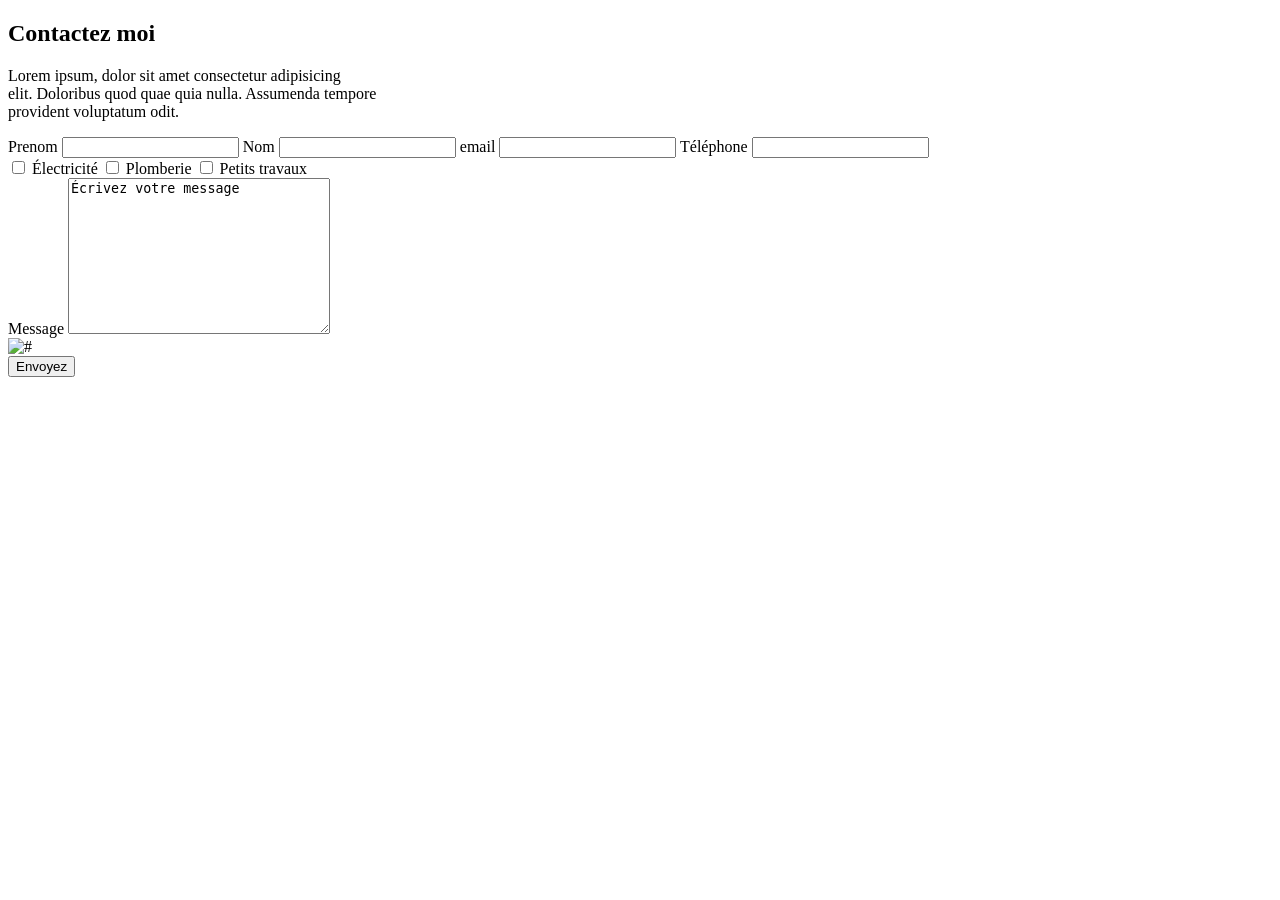
==== contact.html @ b005dc7f "mention legal + politique fait v1" ====
<!DOCTYPE html>
<html lang="en">
<head>
    <meta charset="UTF-8">
    <meta name="viewport" content="width=device-width, initial-scale=1.0">
    <link rel="stylesheet" href="style.css">
    <title>Document</title>
</head>
    <body>
        <div class="contact">
            <div class="titre">
                <h2>Contactez moi</h2>
            </div>

            <div>
                <p>Lorem ipsum, dolor sit amet consectetur adipisicing <br>
                    elit. Doloribus quod quae quia nulla. Assumenda tempore <br>
                    provident voluptatum odit.</p>
            </div>
        </div>
        
        <div>
            <label class="input" for="">Prenom</label>
            <input type="text">
            <label class="input" for="">Nom</label>
            <input type="text">
            <label class="input" for="">email</label>
            <input type="text">
            <label class="input" for="">Téléphone</label>
            <input type="text">
        </div>

        <div> 

            <input type="checkbox">
            <label for="">Électricité</label>
            <input type="checkbox">
            <label for="">Plomberie</label>
            <input type="checkbox">
            <label for="">Petits travaux</label>

            <div>
                <label for="">Message</label>
                <textarea name="" id="" cols="30" rows="10">Écrivez votre message</textarea>
            </div>
            <div>
                <img src="/images/image-3.png" alt="#">
            </div>
        </div>

        <div>
            <button>Envoyez</button>
        </div>

    </body>
</html>
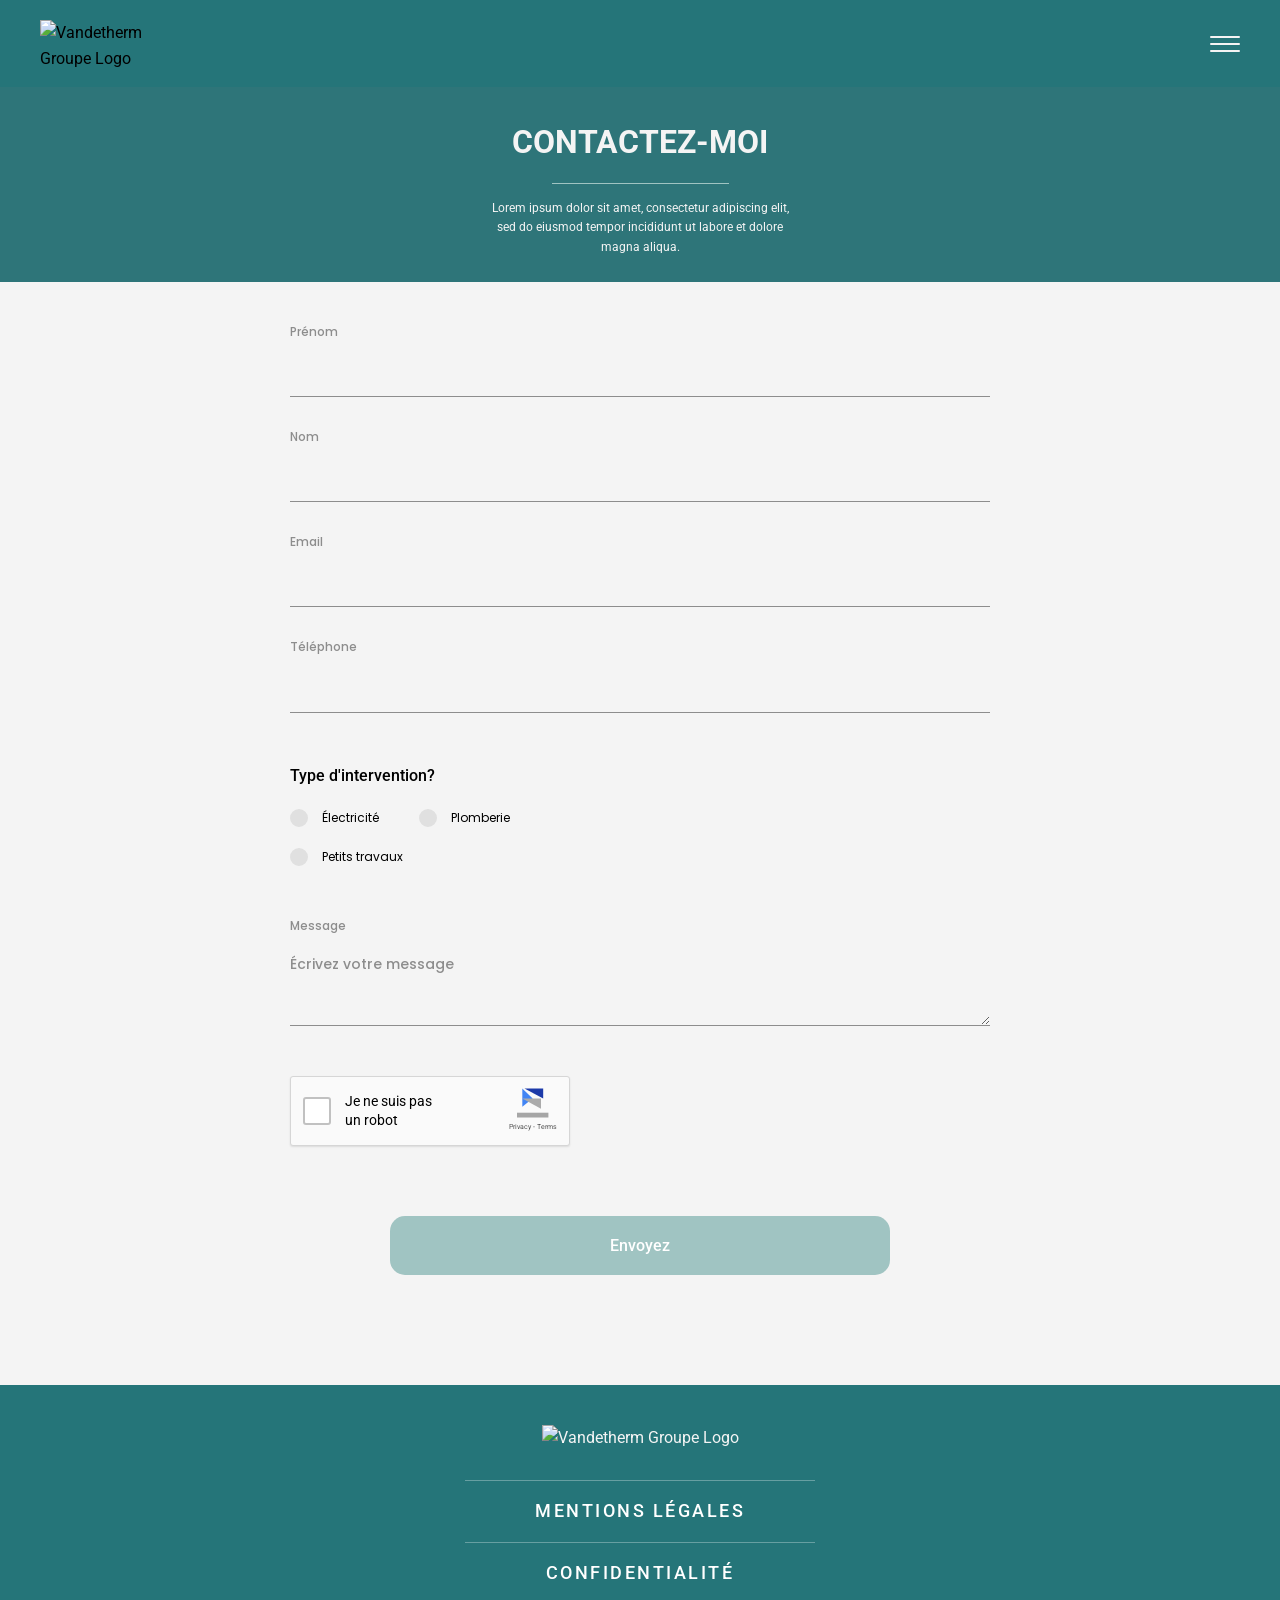
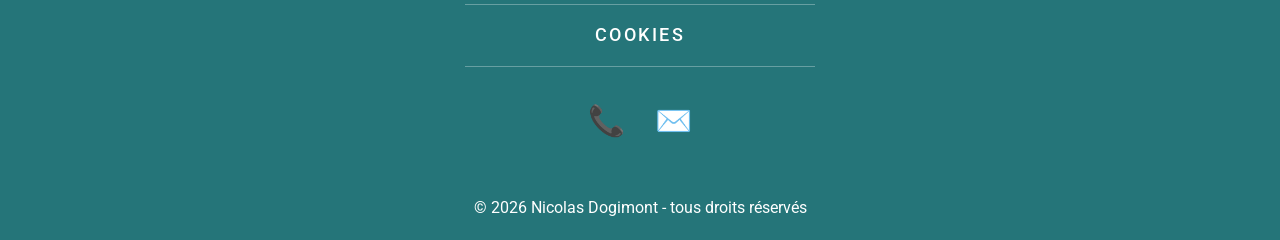
==== commit f9dc5099: "page contact" ====
--- a/contact.html
+++ b/contact.html
@@ -1,56 +1,131 @@
 <!DOCTYPE html>
-<html lang="en">
+<html lang="fr">
 <head>
     <meta charset="UTF-8">
     <meta name="viewport" content="width=device-width, initial-scale=1.0">
-    <link rel="stylesheet" href="style.css">
-    <title>Document</title>
+    <title>Contact - Vandetherm Groupe</title>
+    <link rel="stylesheet" href="contact.css">
+    <link rel="preconnect" href="https://fonts.googleapis.com">
+    <link rel="preconnect" href="https://fonts.gstatic.com" crossorigin>
+    <link href="https://fonts.googleapis.com/css2?family=Roboto:wght@400;500;700&family=Poppins:wght@400;500&family=Inter:wght@400;500&display=swap" rel="stylesheet">
+    <link rel="stylesheet" href="/css/styles_contact.css">
 </head>
-    <body>
-        <div class="contact">
-            <div class="titre">
-                <h2>Contactez moi</h2>
+<body>
+    <header>
+        <nav class="navbar">
+            <div class="logo">
+                <!-- Remplace par ton logo SVG ou image -->
+                <img src="logo.svg" alt="Vandetherm Groupe Logo">
+            </div>
+            <div class="menu-icon">
+                <span></span>
+                <span></span>
+                <span></span>
+            </div>
+        </nav>
+    </header>
+
+    <!-- Section titre avec fond coloré -->
+    <section class="page-title-section">
+        <h1>Contactez-moi</h1>
+        <div class="title-divider"></div>
+        <p>Lorem ipsum dolor sit amet, consectetur adipiscing elit, sed do eiusmod tempor incididunt ut labore et dolore magna aliqua.</p>
+    </section>
+
+    <main>
+        <div class="form-wrapper">
+            <form class="contact-form" action="#" method="POST">
+                <!-- Champs de base -->
+                <div class="form-group">
+                    <label for="prenom">Prénom</label>
+                    <input type="text" id="prenom" name="prenom" required>
+                </div>
+
+                <div class="form-group">
+                    <label for="nom">Nom</label>
+                    <input type="text" id="nom" name="nom" required>
+                </div>
+
+                <div class="form-group">
+                    <label for="email">Email</label>
+                    <input type="email" id="email" name="email" required>
+                </div>
+
+                <div class="form-group">
+                    <label for="telephone">Téléphone</label>
+                    <input type="tel" id="telephone" name="telephone" required>
+                </div>
+
+                <!-- Section QCM -->
+                <div class="qcm-section">
+                    <h3>Type d'intervention?</h3>
+                    <div class="checkbox-group">
+                        <div class="checkbox-row">
+                            <div class="checkbox-item">
+                                <input type="checkbox" id="electricite" name="intervention" value="electricite">
+                                <label for="electricite">Électricité</label>
+                            </div>
+                            <div class="checkbox-item">
+                                <input type="checkbox" id="plomberie" name="intervention" value="plomberie">
+                                <label for="plomberie">Plomberie</label>
+                            </div>
+                        </div>
+                        <div class="checkbox-item">
+                            <input type="checkbox" id="petits-travaux" name="intervention" value="petits-travaux">
+                            <label for="petits-travaux">Petits travaux</label>
+                        </div>
+                    </div>
+                </div>
+
+                <!-- Zone de message -->
+                <div class="form-group">
+                    <label for="message">Message</label>
+                    <textarea id="message" name="message" placeholder="Écrivez votre message" required></textarea>
+                </div>
+
+                <!-- Captcha -->
+                <div class="captcha">
+                    <div class="captcha-content">
+                        <div class="captcha-checkbox"></div>
+                        <div class="captcha-text">Je ne suis pas<br>un robot</div>
+                    </div>
+                    <div class="captcha-logo">
+                        <div class="captcha-logo-image">
+                            <svg width="32" height="32" viewBox="0 0 32 32" fill="none">
+                                <path d="M7.5 0.4L26.2 10.6V0.4H7.5Z" fill="#1C3AA9"/>
+                                <path d="M5.3 0.4L5.3 18.7L15.7 10.6L5.3 0.4Z" fill="#4285F4"/>
+                                <path d="M5.3 10.6L24 20.8V10.6H5.3Z" fill="#ABABAB"/>
+                                <rect y="24.7" width="31.4" height="4.8" fill="#A6A6A6"/>
+                            </svg>
+                        </div>
+                        <div class="captcha-logo-text">Privacy - Terms</div>
+                    </div>
+                </div>
+
+                <!-- Bouton d'envoi -->
+                <button type="submit" class="submit-button">Envoyez</button>
+            </form>
+        </div>
+    </main>
+
+    <footer>
+        <div class="footer-content">
+            <div class="footer-logo">
+                <!-- Remplace par ton logo blanc SVG ou image -->
+                <img src="logo-white.svg" alt="Vandetherm Groupe Logo">
             </div>
 
-            <div>
-                <p>Lorem ipsum, dolor sit amet consectetur adipisicing <br>
-                    elit. Doloribus quod quae quia nulla. Assumenda tempore <br>
-                    provident voluptatum odit.</p>
+            <div class="footer-links">
+                <a href="#">Mentions légales</a>
+                <a href="#">Confidentialité</a>
+                <a href="#">Cookies</a>
             </div>
-        </div>
-        
-        <div>
-            <label class="input" for="">Prenom</label>
-            <input type="text">
-            <label class="input" for="">Nom</label>
-            <input type="text">
-            <label class="input" for="">email</label>
-            <input type="text">
-            <label class="input" for="">Téléphone</label>
-            <input type="text">
-        </div>
 
-        <div> 
+            <div class="footer-contact">
+                <a href="tel:0470203104" aria-label="Téléphone">📞</a>
+                <a href="/cdn-cgi/l/email-protection#fa93949c95ba8c9b949e9f8e929f88979d88958f8a9fd4989f" aria-label="Email">✉️</a>
+            </div>
 
-            <input type="checkbox">
-            <label for="">Électricité</label>
-            <input type="checkbox">
-            <label for="">Plomberie</label>
-            <input type="checkbox">
-            <label for="">Petits travaux</label>
-
-            <div>
-                <label for="">Message</label>
-                <textarea name="" id="" cols="30" rows="10">Écrivez votre message</textarea>
-            </div>
-            <div>
-                <img src="/images/image-3.png" alt="#">
-            </div>
-        </div>
-
-        <div>
-            <button>Envoyez</button>
-        </div>
-
-    </body>
-</html>+            <div class="footer-bottom">
+                <p>© 2026 Nicolas Dogimont - tous droits réservés</p>
+            </div
--- a/css/styles_contact.css
+++ b/css/styles_contact.css
@@ -0,0 +1,437 @@
+/* Reset de base */
+* {
+    margin: 0;
+    padding: 0;
+    box-sizing: border-box;
+}
+
+body {
+    font-family: 'Roboto', sans-serif;
+    background-color: #F4F4F4;
+    color: #000;
+    line-height: 1.6;
+}
+
+/* Header / Navbar */
+header {
+    background-color: #257579;
+    padding: 20px;
+    position: relative;
+}
+
+.navbar {
+    display: flex;
+    justify-content: space-between;
+    align-items: center;
+    max-width: 1200px;
+    margin: 0 auto;
+}
+
+.logo {
+    width: 143px;
+    height: 47px;
+}
+
+.logo img {
+    width: 100%;
+    height: auto;
+}
+
+.menu-icon {
+    width: 30px;
+    height: 30px;
+    display: flex;
+    flex-direction: column;
+    justify-content: center;
+    gap: 5px;
+    cursor: pointer;
+}
+
+.menu-icon span {
+    width: 100%;
+    height: 2px;
+    background-color: #F4F4F4;
+    border-radius: 2px;
+}
+
+/* Section titre avec fond coloré */
+.page-title-section {
+    background-color: #2E7579;
+    padding: 30px 20px 25px;
+    text-align: center;
+}
+
+.page-title-section h1 {
+    color: #F4F4F4;
+    font-size: 32px;
+    font-weight: 700;
+    text-transform: uppercase;
+    margin-bottom: 15px;
+}
+
+.title-divider {
+    width: 177px;
+    height: 1px;
+    background-color: #A0C4C2;
+    margin: 0 auto 15px;
+}
+
+.page-title-section p {
+    color: #F4F4F4;
+    font-size: 12px;
+    font-weight: 400;
+    max-width: 300px;
+    margin: 0 auto;
+    padding: 0;
+}
+
+/* Contenu principal */
+main {
+    max-width: 900px;
+    margin: 0 auto;
+    padding: 40px 60px;
+}
+
+/* Container pour le formulaire */
+.form-wrapper {
+    max-width: 700px;
+    margin: 0 auto;
+}
+
+/* Formulaire */
+.contact-form {
+    display: flex;
+    flex-direction: column;
+    gap: 30px;
+}
+
+/* Groupes de champs */
+.form-group {
+    display: flex;
+    flex-direction: column;
+    gap: 5px;
+}
+
+.form-group label {
+    color: #8D8D8D;
+    font-size: 12px;
+    font-family: 'Poppins', sans-serif;
+    font-weight: 500;
+    margin-bottom: 5px;
+}
+
+.form-group input,
+.form-group textarea {
+    padding: 12px 0;
+    border: none;
+    border-bottom: 1px solid #8D8D8D;
+    border-radius: 0;
+    font-family: 'Poppins', sans-serif;
+    font-size: 14px;
+    background-color: transparent;
+    color: #8D8D8D;
+    transition: border-color 0.3s;
+}
+
+.form-group input:focus,
+.form-group textarea:focus {
+    outline: none;
+    border-bottom-color: #257579;
+    color: #000;
+}
+
+.form-group input::placeholder,
+.form-group textarea::placeholder {
+    color: #8D8D8D;
+    font-weight: 500;
+}
+
+/* Section QCM */
+.qcm-section {
+    margin: 20px 0;
+}
+
+.qcm-section h3 {
+    color: #000;
+    font-size: 16px;
+    font-weight: 500;
+    font-family: 'Roboto', sans-serif;
+    margin-bottom: 20px;
+}
+
+.checkbox-group {
+    display: flex;
+    flex-direction: column;
+    gap: 20px;
+}
+
+.checkbox-row {
+    display: flex;
+    gap: 40px;
+    flex-wrap: wrap;
+}
+
+.checkbox-item {
+    display: flex;
+    align-items: center;
+    gap: 14px;
+}
+
+.checkbox-item input[type="checkbox"] {
+    width: 18px;
+    height: 18px;
+    cursor: pointer;
+    appearance: none;
+    -webkit-appearance: none;
+    -moz-appearance: none;
+    border: 2px solid #E0E0E0;
+    border-radius: 50%;
+    background-color: #E0E0E0;
+    position: relative;
+    transition: all 0.3s;
+}
+
+.checkbox-item input[type="checkbox"]:checked {
+    background-color: #000;
+    border-color: #000;
+}
+
+.checkbox-item input[type="checkbox"]:checked::after {
+    content: '✓';
+    position: absolute;
+    color: white;
+    font-size: 12px;
+    font-weight: bold;
+    top: 50%;
+    left: 50%;
+    transform: translate(-50%, -50%);
+}
+
+.checkbox-item label {
+    color: #000;
+    font-size: 12px;
+    font-family: 'Poppins', sans-serif;
+    font-weight: 400;
+    cursor: pointer;
+}
+
+/* Zone de message */
+.form-group textarea {
+    min-height: 80px;
+    resize: vertical;
+    padding-top: 8px;
+}
+
+/* Captcha */
+.captcha {
+    background-color: #FAFAFA;
+    border: 1px solid #D6D6D6;
+    border-radius: 3px;
+    padding: 10px 12px;
+    box-shadow: 0px 1px 2px rgba(0, 0, 0, 0.10);
+    display: flex;
+    align-items: center;
+    justify-content: space-between;
+    max-width: 280px;
+    margin: 20px 0;
+    height: 70px;
+}
+
+.captcha-content {
+    display: flex;
+    align-items: center;
+    gap: 14px;
+}
+
+.captcha-checkbox {
+    width: 28px;
+    height: 28px;
+    border: 2px solid #C1C1C1;
+    border-radius: 3px;
+    background-color: #FFF;
+    cursor: pointer;
+    flex-shrink: 0;
+}
+
+.captcha-text {
+    color: #000;
+    font-size: 14px;
+    font-weight: 400;
+    line-height: 1.3;
+}
+
+.captcha-logo {
+    display: flex;
+    flex-direction: column;
+    align-items: center;
+    gap: 2px;
+    padding-left: 10px;
+}
+
+.captcha-logo-image {
+    width: 32px;
+    height: 32px;
+}
+
+.captcha-logo-text {
+    color: #555;
+    font-size: 7px;
+    font-weight: 400;
+    white-space: nowrap;
+}
+
+/* Bouton d'envoi */
+.submit-button {
+    background-color: #A0C4C2;
+    color: #FFF;
+    font-size: 16px;
+    font-weight: 500;
+    font-family: 'Roboto', sans-serif;
+    padding: 20px 40px;
+    border: none;
+    border-radius: 15px;
+    cursor: pointer;
+    transition: opacity 0.3s, transform 0.2s;
+    max-width: 500px;
+    width: 100%;
+    margin: 20px auto;
+    display: block;
+}
+
+.submit-button:hover {
+    opacity: 0.85;
+    transform: translateY(-2px);
+}
+
+.submit-button:active {
+    transform: translateY(0);
+}
+
+/* Footer */
+footer {
+    background-color: #257579;
+    padding: 40px 20px 20px;
+    color: #F4F4F4;
+    margin-top: 50px;
+}
+
+.footer-content {
+    max-width: 1200px;
+    margin: 0 auto;
+}
+
+.footer-logo {
+    text-align: center;
+    margin-bottom: 30px;
+}
+
+.footer-logo img {
+    width: 124px;
+    height: auto;
+}
+
+/* Section RGPD du footer */
+.footer-links {
+    max-width: 350px;
+    margin: 0 auto 30px;
+}
+
+.footer-links a {
+    display: block;
+    text-align: center;
+    color: #FFF;
+    font-size: 18px;
+    font-weight: 500;
+    text-transform: uppercase;
+    letter-spacing: 2.5px;
+    padding: 16px 0;
+    border-top: 1px solid rgba(255, 255, 255, 0.3);
+    text-decoration: none;
+    transition: opacity 0.3s;
+}
+
+.footer-links a:last-child {
+    border-bottom: 1px solid rgba(255, 255, 255, 0.3);
+}
+
+.footer-links a:hover {
+    opacity: 0.8;
+}
+
+/* Informations de contact (icônes) */
+.footer-contact {
+    display: flex;
+    justify-content: center;
+    gap: 30px;
+    margin: 30px 0;
+}
+
+.footer-contact a {
+    color: #F4F4F4;
+    font-size: 30px;
+    transition: opacity 0.3s;
+    text-decoration: none;
+}
+
+.footer-contact a:hover {
+    opacity: 0.7;
+}
+
+/* Copyright */
+.footer-bottom {
+    text-align: center;
+    margin-top: 30px;
+    padding-top: 20px;
+}
+
+.footer-bottom p {
+    color: #FFF;
+    font-size: 16px;
+    font-weight: 400;
+    margin: 0;
+}
+
+/* Responsive */
+@media (max-width: 768px) {
+    .page-title-section h1 {
+        font-size: 26px;
+    }
+
+    main {
+        padding: 25px 30px;
+    }
+
+    .checkbox-row {
+        flex-direction: column;
+        gap: 15px;
+    }
+
+    .submit-button {
+        max-width: 100%;
+    }
+
+    .footer-links a {
+        font-size: 16px;
+        letter-spacing: 2px;
+    }
+}
+
+/* Mise en page mobile-first (comme dans Figma - 394px) */
+@media (max-width: 400px) {
+    body {
+        max-width: 394px;
+        margin: 0 auto;
+    }
+
+    .page-title-section h1 {
+        font-size: 24px;
+    }
+
+    main {
+        padding: 15px 20px;
+    }
+
+    .captcha {
+        max-width: 100%;
+    }
+}
